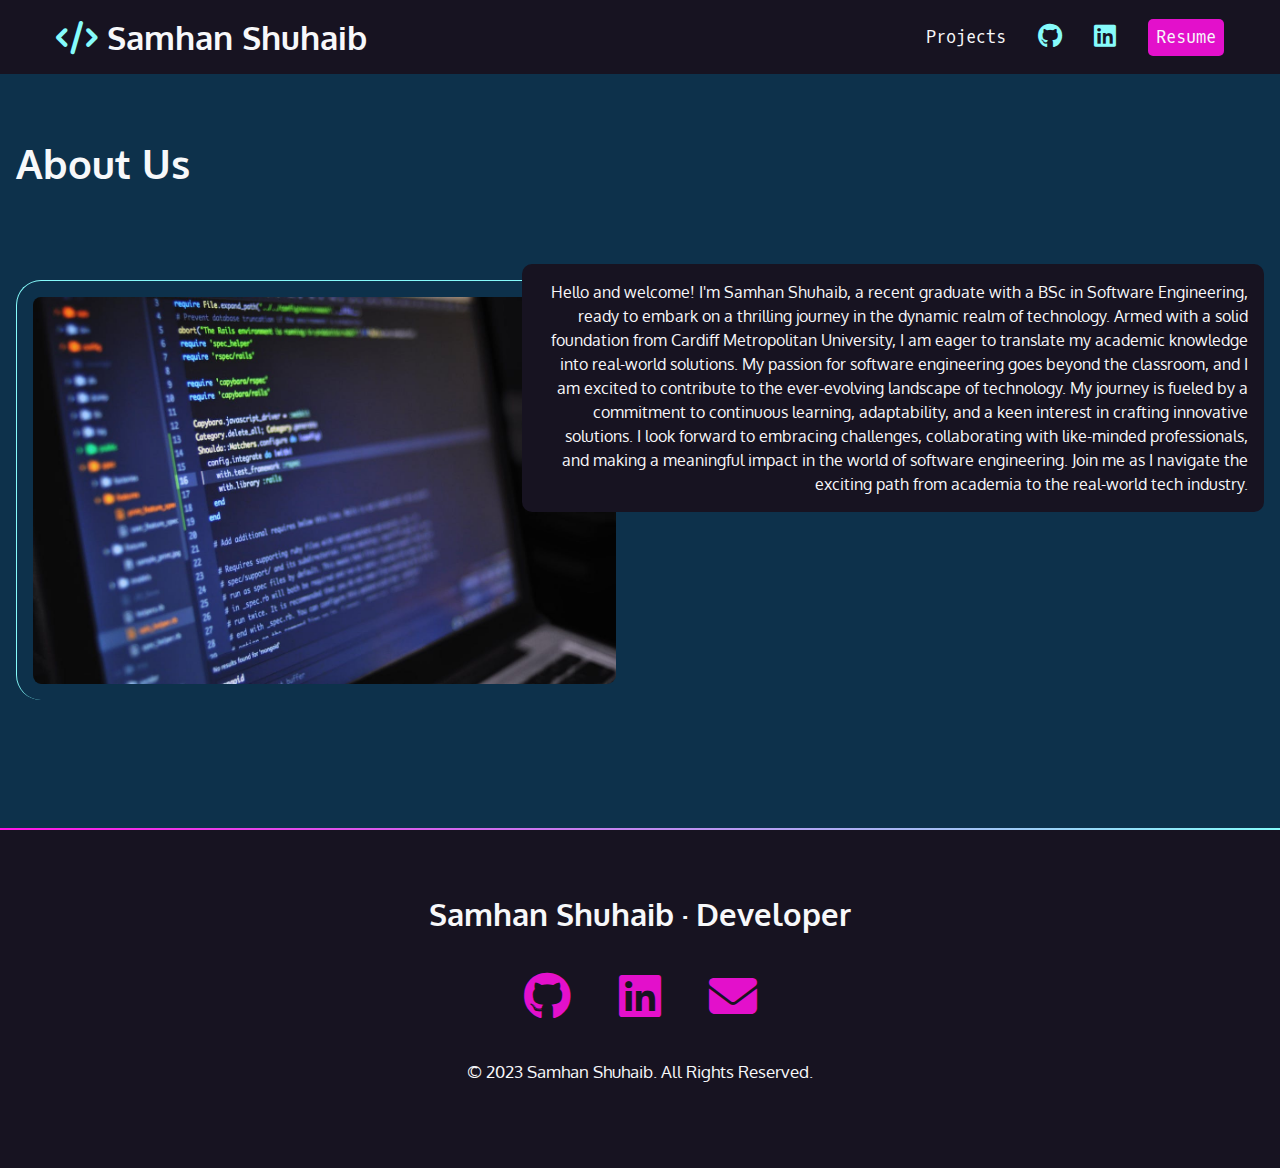
==== about-us.html @ ff6f03ec "create a new about-us page" ====
<!DOCTYPE html>
<html lang="en">
<head>
    <meta charset="UTF-8">
    <meta name="viewport" content="width=device-width, initial-scale=1.0">
    <title>About | Samhan Shuhaib</title>

    <!-- style -->
    <link rel="stylesheet" href="style/main.css">
    <link rel="stylesheet" href="https://cdnjs.cloudflare.com/ajax/libs/font-awesome/4.7.0/css/font-awesome.min.css">
    <link rel="stylesheet" href="https://cdnjs.cloudflare.com/ajax/libs/font-awesome/6.5.1/css/all.min.css">
    <link rel="stylesheet" href="https://fonts.googleapis.com/css2?family=Oxygen&family=Oxygen+Mono&display=swap">
</head>
<body>

    <!-- nav bar -->
    <nav>
        <ul>
            <li>
                <h1><a href="index.html"> 
                    <span class="fa-solid fa-code" aria-hidden="true"></span> Samhan Shuhaib</a>
                </h1>
            </li>
            <li><a href="projects.html">Projects</a></li>
            <li><a href="https://github.com/Samhan-6" target="_blank">
                <span class="fa-brands fa-github" aria-hidden="true"></span>
                <span class="sr-only">GitHub</span>
                </a>
            </li>
            <li>
                <a href="https://www.linkedin.com/in/samhan-shuhaib-b92197216/" target="_blank">
                <span class="fa-brands fa-linkedin" aria-hidden="true"></span>
                <span class="sr-only">Linkedin</span>
            </a>
            </li>
            <li>
                <a href="https://drive.google.com/file/d/15GCO4Tj9djGR40xREcy718EXITJwIPVz/view?usp=sharing" class="button" target="_blank">Resume</a>
            </li>
        </ul>
    </nav>
    
    <!-- project section -->
    <div class="section-dkblue">
        <section id="projects">
            <h2>About Us</h2>
            <article>
                <div class="text">
        
                    <p class="blackbox">
                        Hello and welcome! I'm Samhan Shuhaib, a recent graduate with a BSc in Software Engineering, ready to embark on a thrilling journey in the dynamic realm of technology. Armed with a solid foundation from Cardiff Metropolitan University, I am eager to translate my academic knowledge into real-world solutions. My passion for software engineering goes beyond the classroom, and I am excited to contribute to the ever-evolving landscape of technology. My journey is fueled by a commitment to continuous learning, adaptability, and a keen interest in crafting innovative solutions. I look forward to embracing challenges, collaborating with like-minded professionals, and making a meaningful impact in the world of software engineering. Join me as I navigate the exciting path from academia to the real-world tech industry.
                    </p>
                </div>

                <img src="images/image-4.jpg" alt="Samhan-Shuhaib">

            </article>
        </section>
    </div>

    <!-- breaking line -->
    <div class="gradient"></div>

    <!-- footer -->
    <footer>
        <h2>Samhan Shuhaib &middot; Developer</h2>
        <ul>
            <li><a href="https://github.com/Samhan-6" target="_blank">
                    <span class="fa-brands fa-github" aria-hidden="true">
                    <span class="sr-only">GitHub</span>
                </a>
            </li>
            <li><a href="https://www.linkedin.com/in/samhan-shuhaib-b92197216/">
                    <span class="fa-brands fa-linkedin" aria-hidden="true"></span>
                    <span class="sr-only">Linkedin</span>
                </a>
            </li>
            <li>
                <a href="mailto:msmsamhan844@gmail.com">
                    <span class="fa-solid fa-envelope" aria-hidden="true"></span>
                    <span class="sr-only">Email</span>
                </a>
            </li>
        </ul>
        <p><small>&copy; 2023 Samhan Shuhaib. All Rights Reserved.</small></p>
    </footer>
    
</body>
</html>
---- style/main.css ----
/* variables declared here - these are the colors for our pages, as well as the font stacks and sizes. */
:root {
    --black: #171321;
    --dkblue: #0d314b;
    --plum: #4b0d49;
    --hotmag: #ff17e4;
    --magenta: #e310cb;
    --aqua: #86fbfb;
    --white: #f7f8fa;
    --font-size: 1.3rem;
    --mono: "Oxygen mono", monospace;
    --sans: Oxygen, sans-serif;
}
/* border box model: https://css-tricks.com/box-sizing/ */
html {
    box-sizing: border-box;
}
*,
*::before,
*::after {
    box-sizing: inherit;
}

body {
    margin: 0;
    padding: 0;
    font-family: var(--sans);
    background-color: var(--black);
    color: var(--white);
    font-size: var(--font-size);
}

h1, h2, h3 {
    margin: 0;
}

a {
    color: var(--magenta);
}

a:hover {
    color: var(--hotmag);
    text-decoration: none;
}

img {
    width: 100%;
}

/* backgrounds colors of div */
.section-plum {
    background-color: var(--plum);
}

.section-dkblue {
    background-color: var(--dkblue);
}

.gradient {
    background: linear-gradient(90deg, rgba(255, 23, 228, 1) 0%, rgba(134, 251, 251, 1) 100%);
    height: 2px;
}

/* intro style */
#intro {
    padding: 4rem 1rem 10rem 1rem;
    max-width: 1200px;
    margin: 0 auto;
}

#intro p {
    font-size: 1rem;
    line-height: 1.5;
}

#intro .name {
    font-family: var(--mono);
}

.name span {
    font-family: var(--sans);
    font-size: 4rem;
    color: var(--aqua);
    display: block;
}

#intro h2 {
    font-size: 4rem;
    font-weight: normal;
}

/* contact section */
#contact {
    text-align: center;
    margin: 0 auto;
    padding: 3rem 0;
    background-color: var(--plum);
}

#contact p:last-child {
    margin-top: 3rem;
}

/* navbar */
nav {
    font-family: var(--mono);
    font-size: 80%;
    padding: 1rem;
}

nav h1 a {
    font-family: var(--sans);
}

nav ul {
    list-style-type: none;
    padding: 0;
    margin: 0;
    display: flex;
    flex-flow: row wrap;
    justify-content: center;
    align-items: center;
    gap: 2rem;
}

nav li:first-child {
    flex-basis: 100%;
    text-align: center;
}

nav [class*="fa-"] {
    font-size: 150%;
    color: var(--aqua);
}

nav h1 [class*="fa-"] {
    font-size: 100%;
    color: var(--aqua);
}

nav a {
    color: var(--white);
    text-decoration: none;
    display: block;
}

nav a:hover,
nav [class*="fa-"]:hover {
    color: var(--magenta);
}

.button {
    background-color: var(--magenta);
    color: var(--white);
    padding: 0.5rem;
    border-radius: 5px;
    font-family: var(--mono);
    text-decoration: none;
}

.button:hover {
    color: var(--white);
    background-color: var(--hotmag);
}

footer {
    text-align: center;
    padding: 4rem 0;
}

footer ul {
    list-style-type: none;
    padding: 0;
    margin: 2rem 0;
    display: flex;
    flex-flow: row wrap;
    justify-content: center;
    gap: 3rem;
    font-size: 3rem;
}

/* projects section */
#projects {
    padding: 4rem 1rem;
}

#projects h2 {
    font-size: 2.5rem;
    margin-bottom: calc(2.5rem * 1.5);
}

#projects h3 {
    color: var(--aqua);
}

#projects h4 {
    font-size: 1rem;
    font-family: var(--mono);
    margin: 0;
}

.blackbox {
    background-color: var(--black);
    padding: 1rem;
    border-radius: 10px;
    color: var(--white);
    font-size: 1rem;
    line-height: 1.5;
}

#projects ul {
    list-style-type: none;
    padding: 0;
    margin: 0;
    display: flex;
    flex-flow: row wrap;
    justify-content: flex-start;
    gap: 1rem;
    font-size: 1rem;
}

#projects img {
    margin: 2rem 0 4rem 0;
    border-left: 1px solid var(--aqua);
    border-top: 1px solid var(--aqua);
    border-radius: 25px;
    padding: 1rem;
}

@media (min-width:550px) {
    article {
        display: grid;
        grid-template-columns: repeat(10, 1fr);
        gap: 1rem;
    }

    #projects img {
        grid-column: 1/6;
        grid-row: 1/2;
    }

    .text {
        grid-column: 5/11;
        grid-row: 1/2;
        order: 2;
        text-align: right;
    }

    #projects ul {
        justify-content: flex-end;
    }
}

@media (min-width: 850px) {
    nav {
        max-width: 1200px;
        margin: 0 auto;
    }

    nav li:first-child {
        flex-basis: auto;
        text-align: left;
        margin-right: auto;
    }
}
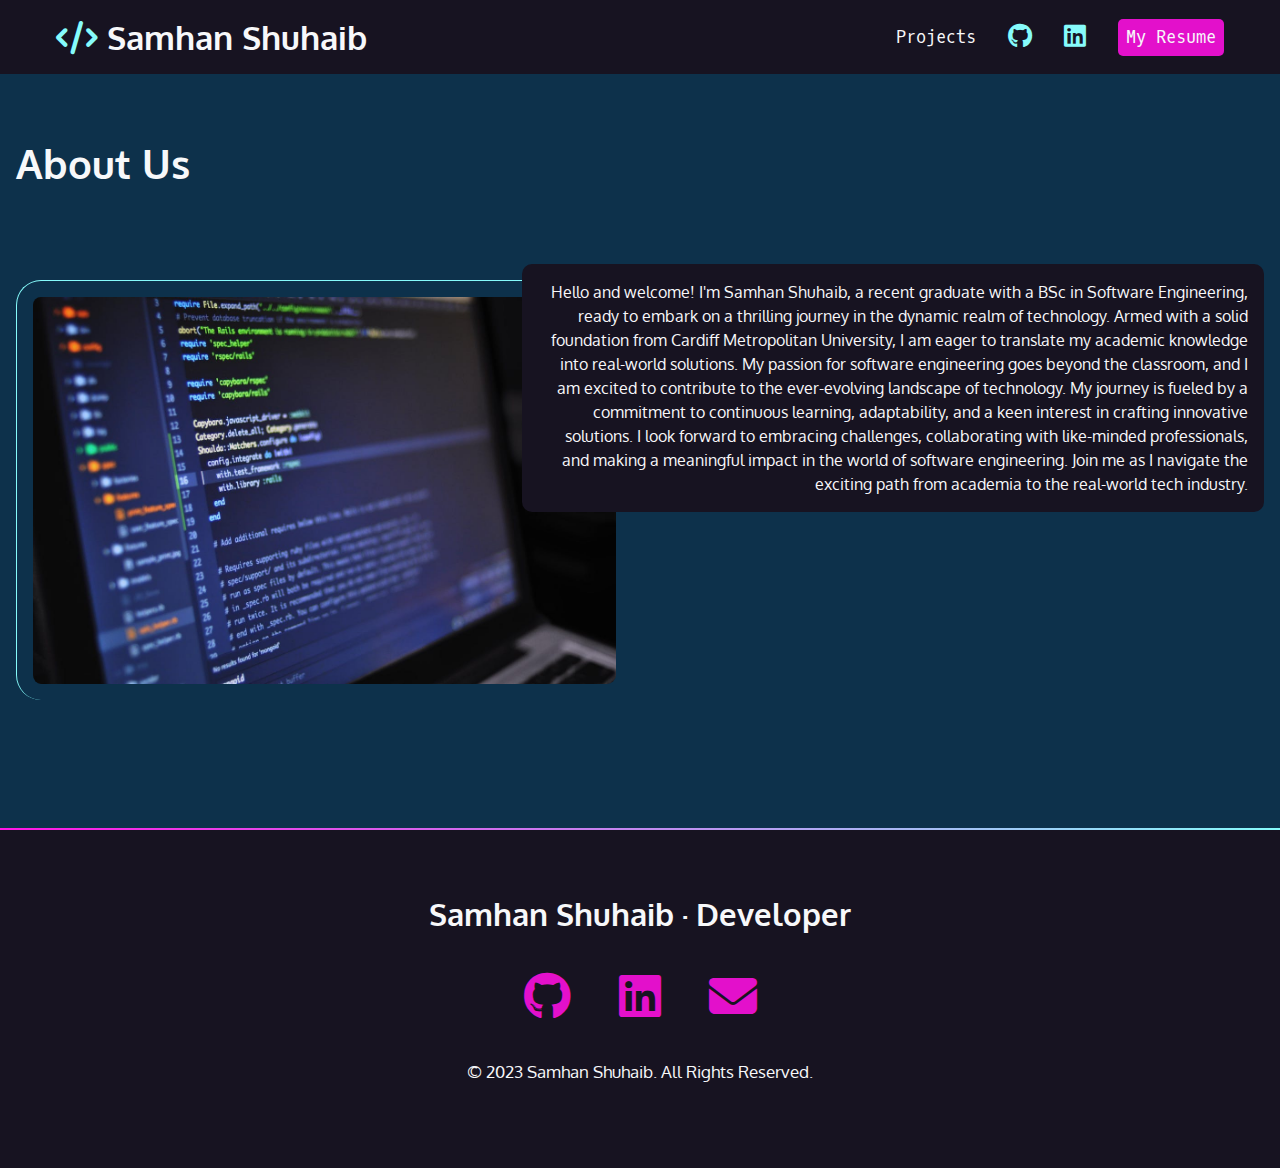
==== commit 8fa16a7a: "regular update - version 0.5" ====
--- a/about-us.html
+++ b/about-us.html
@@ -4,6 +4,7 @@
     <meta charset="UTF-8">
     <meta name="viewport" content="width=device-width, initial-scale=1.0">
     <title>About | Samhan Shuhaib</title>
+    <link rel="icon" type="image/x-icon" href="images/icon.png">
 
     <!-- style -->
     <link rel="stylesheet" href="style/main.css">
@@ -16,25 +17,34 @@
     <!-- nav bar -->
     <nav>
         <ul>
+            <!-- home button -->
             <li>
                 <h1><a href="index.html"> 
                     <span class="fa-solid fa-code" aria-hidden="true"></span> Samhan Shuhaib</a>
                 </h1>
             </li>
+
+            <!-- projects button -->
             <li><a href="projects.html">Projects</a></li>
+
+            <!-- github button -->
             <li><a href="https://github.com/Samhan-6" target="_blank">
                 <span class="fa-brands fa-github" aria-hidden="true"></span>
                 <span class="sr-only">GitHub</span>
                 </a>
             </li>
+
+            <!-- linkedin button -->
             <li>
-                <a href="https://www.linkedin.com/in/samhan-shuhaib-b92197216/" target="_blank">
+                <a href="https://www.linkedin.com/in/samhan-shuhaib/" target="_blank">
                 <span class="fa-brands fa-linkedin" aria-hidden="true"></span>
                 <span class="sr-only">Linkedin</span>
             </a>
             </li>
+
+            <!-- resume button -->
             <li>
-                <a href="https://drive.google.com/file/d/15GCO4Tj9djGR40xREcy718EXITJwIPVz/view?usp=sharing" class="button" target="_blank">Resume</a>
+                <a href="https://drive.google.com/file/d/17tVkmjWicvHeO8lbZrvZlBA8e87WBAOl/view?usp=sharing" class="button" target="_blank">My Resume</a>
             </li>
         </ul>
     </nav>
